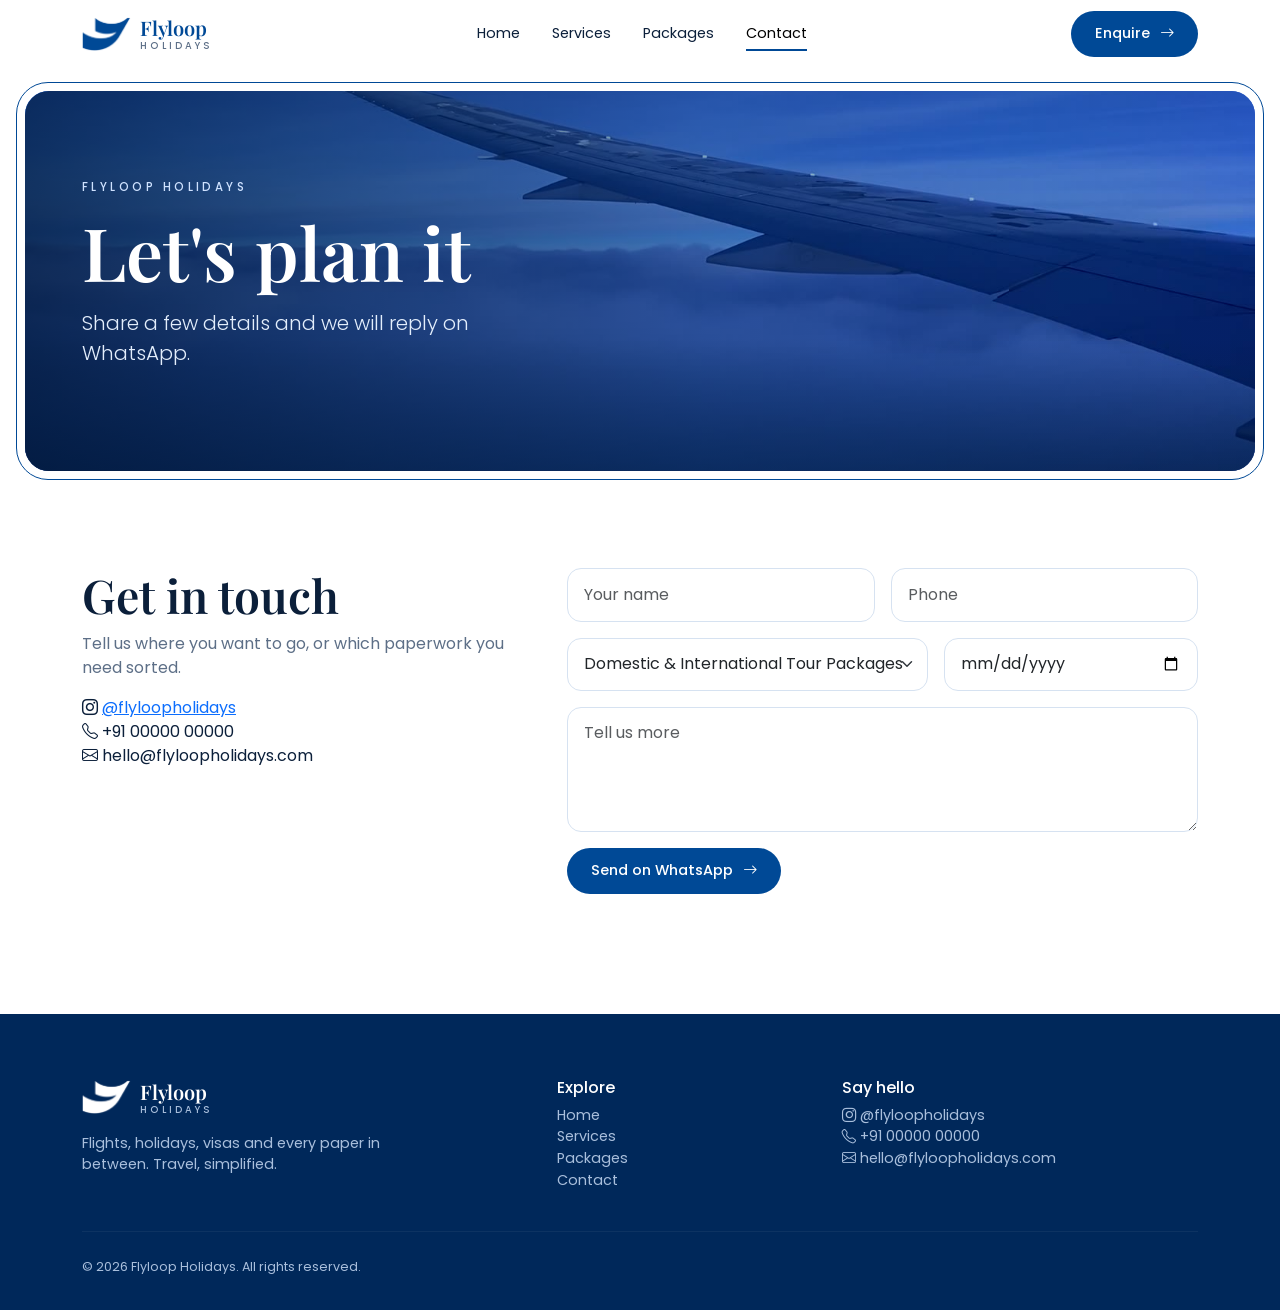
==== contact.html @ 3158947c "first commit" ====
<!DOCTYPE html><html lang="en"><head><meta charset="utf-8"><meta name="viewport" content="width=device-width,initial-scale=1">
<title>Let's plan it | Flyloop Holidays</title><meta name="description" content="Flyloop Holidays: tour packages, flights, visas, cruises, passport and attestation services.">
<link rel="icon" href="images/favicon.png">
<link href="https://cdn.jsdelivr.net/npm/bootstrap@5.3.3/dist/css/bootstrap.min.css" rel="stylesheet">
<link href="https://cdn.jsdelivr.net/npm/bootstrap-icons@1.11.3/font/bootstrap-icons.min.css" rel="stylesheet">
<link href="https://fonts.googleapis.com/css2?family=Playfair+Display:ital,wght@0,500;0,600;1,500&family=Poppins:wght@300;400;500;600&display=swap" rel="stylesheet">
<link href="css/style.css" rel="stylesheet"></head><body>
<nav class="fl-nav navbar navbar-expand-lg"><div class="container"><a class="brand" href="index.html"><img src="images/logo-blue.png" alt="Flyloop logo"><span>Flyloop<small>Holidays</small></span></a>
<button class="navbar-toggler" data-bs-toggle="collapse" data-bs-target="#m"><span class="navbar-toggler-icon"></span></button>
<div class="collapse navbar-collapse" id="m"><ul class="navbar-nav mx-auto"><li class="nav-item"><a class="nav-link " href="index.html">Home</a></li><li class="nav-item"><a class="nav-link " href="services.html">Services</a></li><li class="nav-item"><a class="nav-link " href="packages.html">Packages</a></li><li class="nav-item"><a class="nav-link active" href="contact.html">Contact</a></li></ul><a class="pill" href="contact.html">Enquire <i class="bi bi-arrow-right"></i></a></div></div></nav><div class="frame"><header class="banner sm" style="--poster:url(../images/hero-poster.jpg)"><video autoplay muted loop playsinline preload="auto" poster="images/hero-poster.jpg"><source src="video/hero.mp4" type="video/mp4"></video><div class="shade"></div><div class="container content"><p class="eyebrow">Flyloop Holidays</p><h1>Let's plan it</h1><p class="lead">Share a few details and we will reply on WhatsApp.</p></div></header></div><section><div class="container"><div class="row g-4 g-lg-5"><div class="col-lg-5 rv"><h2 class="sec-t">Get in touch</h2><p class="sub">Tell us where you want to go, or which paperwork you need sorted.</p>
<p><i class="bi bi-instagram"></i> <a href="https://www.instagram.com/flyloopholidays" target="_blank">@flyloopholidays</a><br><i class="bi bi-telephone"></i> +91 00000 00000<br><i class="bi bi-envelope"></i> hello@flyloopholidays.com</p></div>
<div class="col-lg-7 rv"><form id="enq" class="row g-3"><div class="col-md-6"><input class="form-control" name="name" placeholder="Your name" required></div><div class="col-md-6"><input class="form-control" name="phone" placeholder="Phone" required></div>
<div class="col-md-7"><select class="form-select" name="service"><option>Domestic & International Tour Packages</option><option>Flight Tickets</option><option>Global Visa</option><option>UAE Visa</option><option>Group & Customized Packages</option><option>Cruise Booking</option><option>Passport Services</option><option>Bus Booking</option><option>Emigration Clearance</option><option>Certificate Attestation</option></select></div><div class="col-md-5"><input type="date" class="form-control" name="date"></div>
<div class="col-12"><textarea class="form-control" name="msg" rows="4" placeholder="Tell us more"></textarea></div><div class="col-12"><button class="pill" type="submit">Send on WhatsApp <i class="bi bi-arrow-right"></i></button></div></form></div></div></div></section><footer><div class="container"><div class="row g-4"><div class="col-lg-5"><a class="brand" href="index.html"><img src="images/logo-white.png" alt="Flyloop"><span>Flyloop<small style="color:#a9bfdc">Holidays</small></span></a>
<p class="mt-3" style="max-width:22rem">Flights, holidays, visas and every paper in between. Travel, simplified.</p></div>
<div class="col-12 col-md-6 col-lg-3"><h6 class="text-white">Explore</h6><p><a href="index.html">Home</a><br><a href="services.html">Services</a><br><a href="packages.html">Packages</a><br><a href="contact.html">Contact</a></p></div>
<div class="col-12 col-md-6 col-lg-4"><h6 class="text-white">Say hello</h6><p><a href="https://www.instagram.com/flyloopholidays" target="_blank"><i class="bi bi-instagram"></i> @flyloopholidays</a><br><i class="bi bi-telephone"></i> +91 00000 00000<br><i class="bi bi-envelope"></i> hello@flyloopholidays.com</p></div></div>
<hr style="border-color:#fff3" class="my-4"><small>© 2026 Flyloop Holidays. All rights reserved.</small></div></footer>
<script src="https://cdn.jsdelivr.net/npm/bootstrap@5.3.3/dist/js/bootstrap.bundle.min.js"></script>
<script src="https://cdn.jsdelivr.net/npm/jquery@3.7.1/dist/jquery.min.js"></script><script src="js/main.js"></script><script async src="https://www.instagram.com/embed.js"></script></body></html>
---- css/style.css ----
:root{--blue:#004996;--deep:#00285a;--sky:#eaf2fb;--line:#d6e2f1;--ink:#0b1f3a;--mut:#5d6f87;--r:20px}
*{scroll-behavior:smooth}body{font-family:'Poppins',sans-serif;color:var(--ink);background:#fff;overflow-x:hidden}
h1,h2,h3,h5,.serif{font-family:'Playfair Display',serif;font-weight:600}
.fl-nav{position:sticky;top:0;z-index:50;background:#fffffff2;backdrop-filter:blur(12px);padding:.7rem 0;transition:.3s}
.fl-nav.solid{box-shadow:0 6px 24px #00284a14}
.brand{display:flex;align-items:center;gap:.6rem;text-decoration:none;color:var(--blue);font:600 1.25rem 'Playfair Display'}
.brand img{height:34px}.brand small{display:block;font:500 .6rem 'Poppins';letter-spacing:.32em;text-transform:uppercase;color:var(--mut);margin-top:-2px}
.fl-nav .nav-link{color:var(--ink);font-size:.9rem;margin:0 .5rem;position:relative}
.fl-nav .nav-link:after{content:"";position:absolute;left:.5rem;right:.5rem;bottom:2px;height:2px;background:var(--blue);transform:scaleX(0);transition:.3s}
.fl-nav .nav-link:hover:after,.fl-nav .nav-link.active:after{transform:scaleX(1)}
.pill{display:inline-flex;align-items:center;gap:.6rem;background:var(--blue);color:#fff;border:0;border-radius:50px;padding:.75rem 1.5rem;font-weight:500;font-size:.9rem;text-decoration:none;transition:.3s}
.pill i{transition:.3s}.pill:hover{color:#fff;background:var(--deep);transform:translateY(-3px);box-shadow:0 12px 26px #00499655}.pill:hover i{transform:translateX(5px)}
.pill.white{background:#fff;color:var(--blue)}.pill.white:hover{color:var(--deep);background:#fff;box-shadow:0 12px 26px #0006}
.pill.ghost{background:transparent;border:1px solid #fff9;color:#fff}.pill.ghost:hover{background:#fff2;box-shadow:none}
/* framed banner: white page, thin blue line, video inside */
.frame{margin:.9rem 1rem 0;border:1.5px solid var(--blue);border-radius:32px;padding:8px}
.banner{position:relative;overflow:hidden;border-radius:24px;min-height:calc(100vh - 130px);min-height:max(560px,calc(100svh - 130px));display:flex;align-items:center;color:#fff;background:var(--deep) var(--poster) center/cover}
.banner.sm{min-height:380px}
.banner video{position:absolute;inset:0;width:100%;height:100%;object-fit:cover}
.shade{position:absolute;inset:0;background:linear-gradient(90deg,#00183ccc 0%,#00285a66 55%,#00285a22 100%),linear-gradient(0deg,#00183c99,transparent 35%)}
.banner .content{position:relative;z-index:2;width:100%;padding-top:3rem;padding-bottom:3rem}
.eyebrow{letter-spacing:.3em;font-size:.72rem;text-transform:uppercase;font-weight:500}.banner .eyebrow{color:#cfe2ff}
.banner h1{font-size:clamp(2.5rem,5.8vw,4.6rem);line-height:1.06;margin:.7rem 0 1.1rem}.banner h1 em{font-style:italic;color:#bcd8ff}
.banner p.lead{color:#e3eefc;max-width:30rem;font-weight:300}
.pass{background:#ffffffee;color:var(--ink);border-radius:22px;padding:1.4rem;position:relative;box-shadow:0 30px 60px #00183c66;animation:float 6s ease-in-out infinite}
@keyframes float{50%{transform:translateY(-10px)}}
.pass .top{display:flex;justify-content:space-between;align-items:center;font-size:.68rem;letter-spacing:.25em;text-transform:uppercase;color:var(--blue);font-weight:600}
.pass .top img{height:22px}
.route{display:flex;align-items:center;gap:.8rem;margin:1.2rem 0}.route b{font:600 1.5rem 'Playfair Display'}.route small{display:block;color:var(--mut);font-size:.7rem}
.route .path{flex:1;border-top:2px dashed #9db8dc;position:relative}.route .path i{position:absolute;left:50%;top:-12px;color:var(--blue);font-size:1.3rem;background:#fff;padding:0 .3rem;transform:translateX(-50%)}
.pass .row2{display:flex;justify-content:space-between;font-size:.78rem;color:var(--mut);border-top:1px dashed var(--line);padding-top:.9rem}.pass .row2 b{display:block;color:var(--ink);font-weight:500}
.bar{height:34px;margin:1rem 0;background:repeating-linear-gradient(90deg,var(--ink) 0 2px,transparent 2px 5px,var(--ink) 5px 6px,transparent 6px 10px)}
.strip{display:flex;overflow:hidden;white-space:nowrap;padding:1.2rem 0;color:var(--blue);font-weight:500;font-size:.9rem}
.strip div{display:flex;gap:3rem;animation:slide 32s linear infinite;padding-right:3rem;flex:none}.strip i{margin-right:.55rem}
@keyframes slide{to{transform:translateX(-100%)}}
section{padding:5.5rem 0}.sec-t{font-size:clamp(2rem,4vw,2.9rem)}.sub{color:var(--mut);max-width:34rem}.eyebrow.b{color:var(--blue)}
.ph{background-color:#0d4b7a;background-image:var(--img,none),var(--g,linear-gradient(135deg,#2b78c9,#00285a));background-position:var(--pos,50% 50%);background-size:cover;background-repeat:no-repeat;position:relative}
.dest{height:420px;border-radius:var(--r);overflow:hidden;color:#fff;display:flex;align-items:flex-end;padding:1.5rem;transition:.5s}
.dest:before{content:"";position:absolute;inset:0;background:linear-gradient(180deg,transparent 35%,#00183cdd)}
.dest:hover{transform:translateY(-10px);box-shadow:0 24px 50px #00284a40}.dest>div{position:relative}.dest h3{margin:0}.dest small{opacity:.85}
.ticket{background:#fff;border:1px solid var(--line);border-radius:18px;padding:1.7rem 1.5rem 1.2rem;height:100%;position:relative;transition:.4s;display:flex;flex-direction:column}
.ticket:before,.ticket:after{content:"";position:absolute;top:62%;width:18px;height:18px;border-radius:50%;background:#fff;border:1px solid var(--line)}
.ticket:before{left:-10px;border-left-color:transparent;border-top-color:transparent;transform:rotate(-45deg)}
.ticket:after{right:-10px;border-right-color:transparent;border-bottom-color:transparent;transform:rotate(-45deg)}
.ticket:hover{transform:translateY(-8px);border-color:var(--blue);box-shadow:0 22px 44px #00499620}
.ticket .ic{width:48px;height:48px;border-radius:14px;background:var(--sky);color:var(--blue);display:grid;place-items:center;font-size:1.4rem;margin-bottom:1.1rem;transition:.4s}
.ticket:hover .ic{background:var(--blue);color:#fff;transform:rotate(-8deg)}
.ticket h5{font-size:1.1rem}.ticket p{font-size:.86rem;color:var(--mut);flex:1}
.ticket .f{border-top:1px dashed var(--line);padding-top:.9rem;display:flex;justify-content:space-between;font-size:.75rem;color:var(--mut);letter-spacing:.12em}.ticket .f a{color:var(--blue);text-decoration:none;font-weight:600;letter-spacing:0}
.steps{background:var(--sky);border-radius:32px;padding:4rem 1rem;position:relative}
.steps svg{position:absolute;left:8%;right:8%;top:5.4rem;width:84%;height:60px;overflow:visible}
.steps path{fill:none;stroke:var(--blue);stroke-width:2;stroke-dasharray:6 8;opacity:.6}
.step .n{width:64px;height:64px;border-radius:50%;background:#fff;border:1.5px solid var(--blue);color:var(--blue);display:grid;place-items:center;font:600 1.3rem 'Playfair Display';margin:0 auto 1rem;position:relative;z-index:1}
.pk{background:#fff;border:1px solid var(--line);border-radius:var(--r);overflow:hidden;transition:.4s;height:100%}.pk:hover{transform:translateY(-8px);box-shadow:0 22px 44px #00499626}
.pk .ph{height:210px}.pk .tag{position:absolute;top:1rem;left:1rem;background:#fff;color:var(--blue);border-radius:30px;font-size:.7rem;font-weight:600;padding:.25rem .8rem}
.pk .b{padding:1.3rem}.pk h5{margin:0}.pk small{color:var(--mut)}
.filters .f{background:#fff;border:1px solid var(--line);border-radius:30px;padding:.5rem 1.3rem;margin:0 .25rem .5rem;font-size:.88rem;transition:.3s}.filters .f.on,.filters .f:hover{background:var(--blue);color:#fff;border-color:var(--blue)}
.cta{background:var(--blue);color:#fff;border-radius:32px;padding:4rem 2rem;text-align:center;position:relative;overflow:hidden}
.cta img{position:absolute;right:-60px;bottom:-90px;width:380px;opacity:.1}
.form-control,.form-select{border-radius:14px;padding:.85rem 1rem;border:1px solid var(--line)}.form-control:focus,.form-select:focus{box-shadow:0 0 0 .2rem #00499626;border-color:var(--blue)}
footer{background:var(--deep);color:#a9bfdc;padding:4rem 0 2rem;font-size:.9rem;margin-top:2rem}footer a{color:#a9bfdc;text-decoration:none}footer a:hover{color:#fff}footer .brand{color:#fff}
.rv{opacity:0;transform:translateY(34px);transition:1s cubic-bezier(.2,.7,.2,1)}.rv.in{opacity:1;transform:none}
@media(max-width:991px){.frame{margin:.6rem;border-radius:24px;padding:6px}.banner{border-radius:18px}.pass{margin-top:2rem}.steps svg{display:none}}
@media(prefers-reduced-motion:reduce){*{animation:none!important}.rv{opacity:1;transform:none}}
.btn-row{display:flex;flex-wrap:wrap;gap:.7rem}
.reel-wrap{max-width:430px;margin:0 auto;padding:10px;border:1.5px solid var(--blue);border-radius:30px;background:#fff;position:relative}
.reel-slide{display:flex;justify-content:center;align-items:center;min-height:520px;border-radius:22px;overflow:hidden;background:var(--sky)}
.follow{text-align:center;padding:2rem}.follow img{height:70px;margin-bottom:1rem}.follow p{color:var(--mut)}
.reel-wrap .carousel-control-prev,.reel-wrap .carousel-control-next{width:44px;height:44px;top:50%;bottom:auto;transform:translateY(-50%);background:var(--blue);color:#fff;border-radius:50%;opacity:1;margin:0 -16px;transition:.3s}
.reel-wrap .carousel-control-prev:hover,.reel-wrap .carousel-control-next:hover{background:var(--deep)}

@media(max-width:991px){
 .banner{min-height:max(460px,72svh);align-items:flex-end}.banner.sm{min-height:300px}
 .banner .content{padding:5rem 0 2rem}.banner h1{font-size:2.3rem;margin:.5rem 0 .8rem}.banner h1 br{display:none}
 .banner p.lead{font-size:.92rem;margin-bottom:1.2rem!important}.banner .eyebrow{font-size:.62rem;letter-spacing:.2em}
 .btn-row .pill{padding:.65rem 1.2rem;font-size:.85rem}.shade{background:linear-gradient(0deg,#00183ce6 0%,#00285a88 55%,#00285a44 100%)}
 section{padding:3.5rem 0}.dest{height:300px}.cta{padding:3rem 1.2rem}.reel-wrap{max-width:100%}.reel-wrap .carousel-control-prev{margin-left:-6px}.reel-wrap .carousel-control-next{margin-right:-6px}
}
@media(max-width:400px){.btn-row .pill{width:100%;justify-content:center}}

@media(max-width:991px){
 .frame{margin:.5rem;padding:5px;border-radius:22px}.banner{border-radius:17px;min-height:max(440px,74svh);align-items:flex-end}
 .banner .content{padding:4rem 1.25rem 1.4rem}.banner .row{--bs-gutter-y:0}
 .banner h1{font-size:clamp(1.9rem,8.4vw,2.5rem);line-height:1.1;margin:.4rem 0 .6rem}
 .banner p.lead{font-size:.9rem;line-height:1.55;margin-bottom:1rem!important;display:-webkit-box;-webkit-line-clamp:3;-webkit-box-orient:vertical;overflow:hidden}
 .banner .eyebrow{font-size:.6rem;letter-spacing:.18em;white-space:nowrap}
 .banner .btn-row{width:100%}.banner .btn-row .pill{flex:1;justify-content:center;white-space:nowrap}
 .banner.sm{min-height:250px}.banner.sm .content{padding:3.5rem 1.25rem 1.4rem}.banner.sm h1{font-size:1.9rem}
 .dest{height:340px}.pk .ph{height:190px}
}
html{overflow-x:clip}footer{overflow-wrap:anywhere}
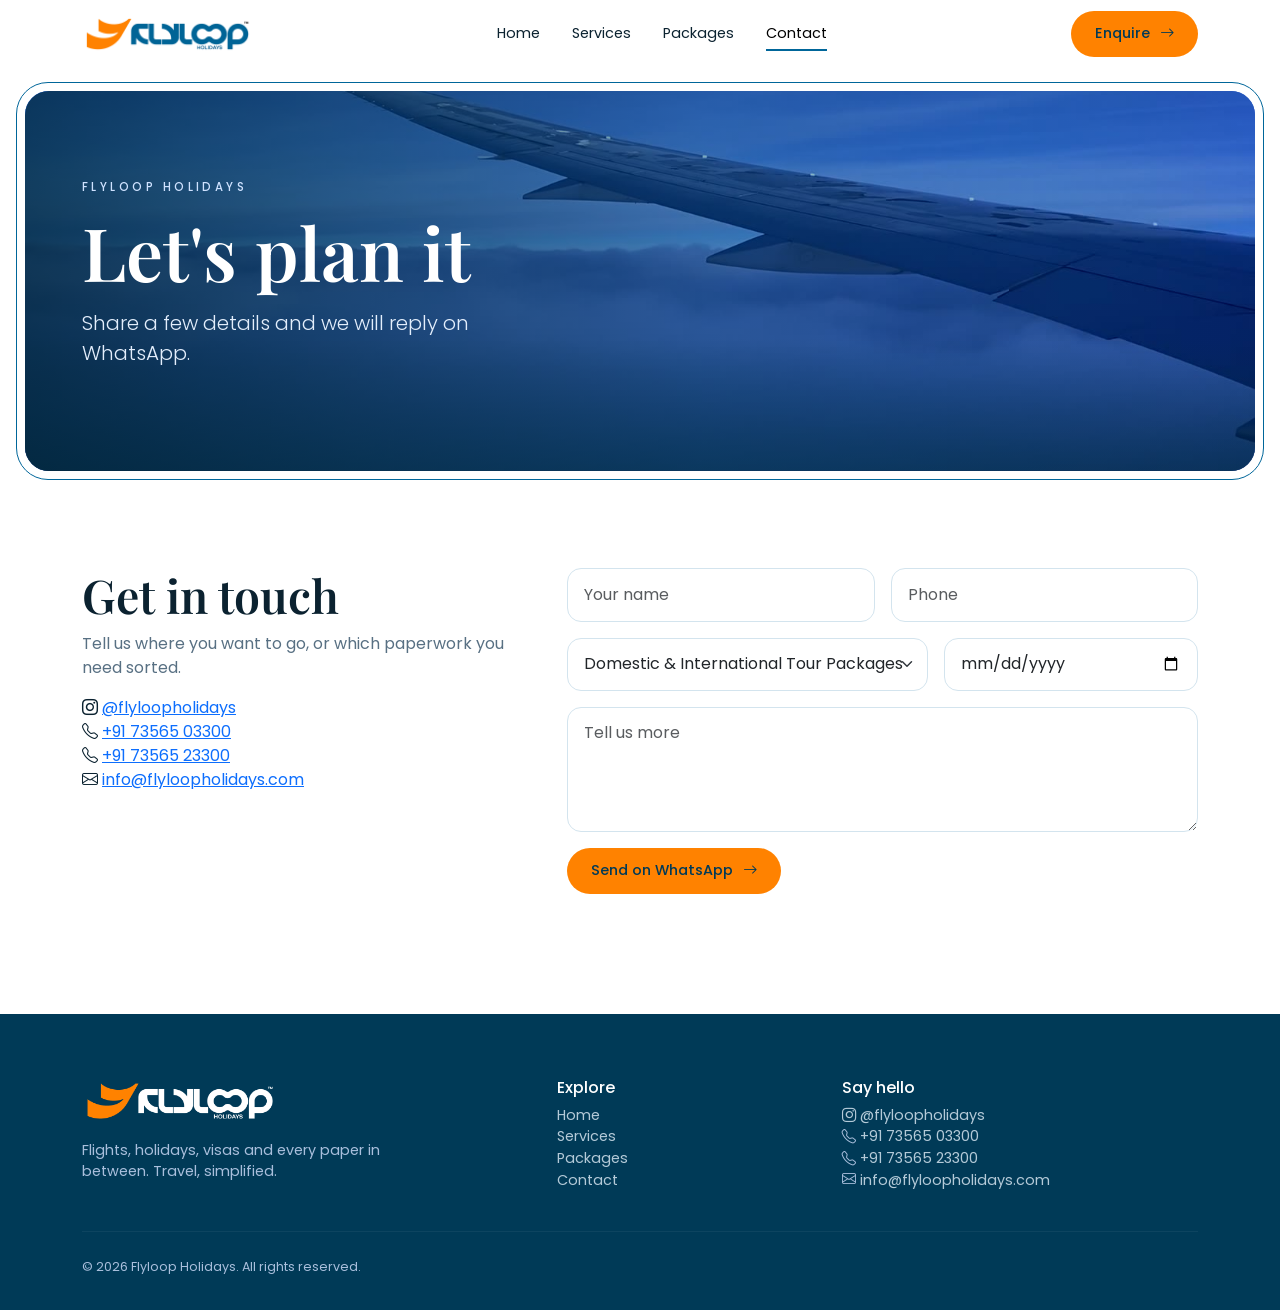
==== commit e8628899: "up" ====
--- a/contact.html
+++ b/contact.html
@@ -1,20 +1,118 @@
-<!DOCTYPE html><html lang="en"><head><meta charset="utf-8"><meta name="viewport" content="width=device-width,initial-scale=1">
-<title>Let's plan it | Flyloop Holidays</title><meta name="description" content="Flyloop Holidays: tour packages, flights, visas, cruises, passport and attestation services.">
-<link rel="icon" href="images/favicon.png">
-<link href="https://cdn.jsdelivr.net/npm/bootstrap@5.3.3/dist/css/bootstrap.min.css" rel="stylesheet">
-<link href="https://cdn.jsdelivr.net/npm/bootstrap-icons@1.11.3/font/bootstrap-icons.min.css" rel="stylesheet">
-<link href="https://fonts.googleapis.com/css2?family=Playfair+Display:ital,wght@0,500;0,600;1,500&family=Poppins:wght@300;400;500;600&display=swap" rel="stylesheet">
-<link href="css/style.css" rel="stylesheet"></head><body>
-<nav class="fl-nav navbar navbar-expand-lg"><div class="container"><a class="brand" href="index.html"><img src="images/logo-blue.png" alt="Flyloop logo"><span>Flyloop<small>Holidays</small></span></a>
-<button class="navbar-toggler" data-bs-toggle="collapse" data-bs-target="#m"><span class="navbar-toggler-icon"></span></button>
-<div class="collapse navbar-collapse" id="m"><ul class="navbar-nav mx-auto"><li class="nav-item"><a class="nav-link " href="index.html">Home</a></li><li class="nav-item"><a class="nav-link " href="services.html">Services</a></li><li class="nav-item"><a class="nav-link " href="packages.html">Packages</a></li><li class="nav-item"><a class="nav-link active" href="contact.html">Contact</a></li></ul><a class="pill" href="contact.html">Enquire <i class="bi bi-arrow-right"></i></a></div></div></nav><div class="frame"><header class="banner sm" style="--poster:url(../images/hero-poster.jpg)"><video autoplay muted loop playsinline preload="auto" poster="images/hero-poster.jpg"><source src="video/hero.mp4" type="video/mp4"></video><div class="shade"></div><div class="container content"><p class="eyebrow">Flyloop Holidays</p><h1>Let's plan it</h1><p class="lead">Share a few details and we will reply on WhatsApp.</p></div></header></div><section><div class="container"><div class="row g-4 g-lg-5"><div class="col-lg-5 rv"><h2 class="sec-t">Get in touch</h2><p class="sub">Tell us where you want to go, or which paperwork you need sorted.</p>
-<p><i class="bi bi-instagram"></i> <a href="https://www.instagram.com/flyloopholidays" target="_blank">@flyloopholidays</a><br><i class="bi bi-telephone"></i> +91 00000 00000<br><i class="bi bi-envelope"></i> hello@flyloopholidays.com</p></div>
-<div class="col-lg-7 rv"><form id="enq" class="row g-3"><div class="col-md-6"><input class="form-control" name="name" placeholder="Your name" required></div><div class="col-md-6"><input class="form-control" name="phone" placeholder="Phone" required></div>
-<div class="col-md-7"><select class="form-select" name="service"><option>Domestic & International Tour Packages</option><option>Flight Tickets</option><option>Global Visa</option><option>UAE Visa</option><option>Group & Customized Packages</option><option>Cruise Booking</option><option>Passport Services</option><option>Bus Booking</option><option>Emigration Clearance</option><option>Certificate Attestation</option></select></div><div class="col-md-5"><input type="date" class="form-control" name="date"></div>
-<div class="col-12"><textarea class="form-control" name="msg" rows="4" placeholder="Tell us more"></textarea></div><div class="col-12"><button class="pill" type="submit">Send on WhatsApp <i class="bi bi-arrow-right"></i></button></div></form></div></div></div></section><footer><div class="container"><div class="row g-4"><div class="col-lg-5"><a class="brand" href="index.html"><img src="images/logo-white.png" alt="Flyloop"><span>Flyloop<small style="color:#a9bfdc">Holidays</small></span></a>
-<p class="mt-3" style="max-width:22rem">Flights, holidays, visas and every paper in between. Travel, simplified.</p></div>
-<div class="col-12 col-md-6 col-lg-3"><h6 class="text-white">Explore</h6><p><a href="index.html">Home</a><br><a href="services.html">Services</a><br><a href="packages.html">Packages</a><br><a href="contact.html">Contact</a></p></div>
-<div class="col-12 col-md-6 col-lg-4"><h6 class="text-white">Say hello</h6><p><a href="https://www.instagram.com/flyloopholidays" target="_blank"><i class="bi bi-instagram"></i> @flyloopholidays</a><br><i class="bi bi-telephone"></i> +91 00000 00000<br><i class="bi bi-envelope"></i> hello@flyloopholidays.com</p></div></div>
-<hr style="border-color:#fff3" class="my-4"><small>© 2026 Flyloop Holidays. All rights reserved.</small></div></footer>
-<script src="https://cdn.jsdelivr.net/npm/bootstrap@5.3.3/dist/js/bootstrap.bundle.min.js"></script>
-<script src="https://cdn.jsdelivr.net/npm/jquery@3.7.1/dist/jquery.min.js"></script><script src="js/main.js"></script><script async src="https://www.instagram.com/embed.js"></script></body></html>+<!DOCTYPE html>
+<html lang="en">
+
+<head>
+    <meta charset="utf-8">
+    <meta name="viewport" content="width=device-width,initial-scale=1">
+    <title>Let's plan it | Flyloop Holidays</title>
+    <meta name="description"
+        content="Flyloop Holidays: tour packages, flights, visas, cruises, passport and attestation services.">
+    <link rel="icon" href="images/favicon.png">
+    <link href="https://cdn.jsdelivr.net/npm/bootstrap@5.3.3/dist/css/bootstrap.min.css" rel="stylesheet">
+    <link href="https://cdn.jsdelivr.net/npm/bootstrap-icons@1.11.3/font/bootstrap-icons.min.css" rel="stylesheet">
+    <link
+        href="https://fonts.googleapis.com/css2?family=Playfair+Display:ital,wght@0,500;0,600;1,500&family=Poppins:wght@300;400;500;600&display=swap"
+        rel="stylesheet">
+    <link href="css/style.css" rel="stylesheet">
+</head>
+
+<body>
+    <nav class="fl-nav navbar navbar-expand-lg">
+        <div class="container"><a class="brand" href="index.html"><img src="images/logo.png" alt="Flyloop Holidays"></a>
+            <button class="navbar-toggler" data-bs-toggle="collapse" data-bs-target="#m"><span
+                    class="navbar-toggler-icon"></span></button>
+            <div class="collapse navbar-collapse" id="m">
+                <ul class="navbar-nav mx-auto">
+                    <li class="nav-item"><a class="nav-link " href="index.html">Home</a></li>
+                    <li class="nav-item"><a class="nav-link " href="services.html">Services</a></li>
+                    <li class="nav-item"><a class="nav-link " href="packages.html">Packages</a></li>
+                    <li class="nav-item"><a class="nav-link active" href="contact.html">Contact</a></li>
+                </ul><a class="pill" href="contact.html">Enquire <i class="bi bi-arrow-right"></i></a>
+            </div>
+        </div>
+    </nav>
+    <div class="frame">
+        <header class="banner sm" style="--poster:url(../images/hero-poster.jpg)"><video autoplay muted loop playsinline
+                preload="auto" poster="images/hero-poster.jpg">
+                <source src="video/hero.mp4" type="video/mp4">
+            </video>
+            <div class="shade"></div>
+            <div class="container content">
+                <p class="eyebrow">Flyloop Holidays</p>
+                <h1>Let's plan it</h1>
+                <p class="lead">Share a few details and we will reply on WhatsApp.</p>
+            </div>
+        </header>
+    </div>
+    <section>
+        <div class="container">
+            <div class="row g-4 g-lg-5">
+                <div class="col-lg-5 rv">
+                    <h2 class="sec-t">Get in touch</h2>
+                    <p class="sub">Tell us where you want to go, or which paperwork you need sorted.</p>
+                    <p><i class="bi bi-instagram"></i> <a href="https://www.instagram.com/flyloopholidays"
+                            target="_blank">@flyloopholidays</a><br><i class="bi bi-telephone"></i> <a
+                            href="tel:+917356503300">+91 73565 03300</a><br><i class="bi bi-telephone"></i> <a
+                            href="tel:+917356523300">+91 73565 23300</a><br><i class="bi bi-envelope"></i> <a
+                            href="mailto:info@flyloopholidays.com">info@flyloopholidays.com</a></p>
+                </div>
+                <div class="col-lg-7 rv">
+                    <form id="enq" class="row g-3">
+                        <div class="col-md-6"><input class="form-control" name="name" placeholder="Your name" required>
+                        </div>
+                        <div class="col-md-6"><input class="form-control" name="phone" placeholder="Phone" required>
+                        </div>
+                        <div class="col-md-7"><select class="form-select" name="service">
+                                <option>Domestic & International Tour Packages</option>
+                                <option>Flight Tickets</option>
+                                <option>Global Visa</option>
+                                <option>UAE Visa</option>
+                                <option>Group & Customized Packages</option>
+                                <option>Cruise Booking</option>
+                                <option>Passport Services</option>
+                                <option>Bus Booking</option>
+                                <option>Emigration Clearance</option>
+                                <option>Certificate Attestation</option>
+                            </select></div>
+                        <div class="col-md-5"><input type="date" class="form-control" name="date"></div>
+                        <div class="col-12"><textarea class="form-control" name="msg" rows="4"
+                                placeholder="Tell us more"></textarea></div>
+                        <div class="col-12"><button class="pill" type="submit">Send on WhatsApp <i
+                                    class="bi bi-arrow-right"></i></button></div>
+                    </form>
+                </div>
+            </div>
+        </div>
+    </section>
+    <footer>
+        <div class="container">
+            <div class="row g-4">
+                <div class="col-lg-5"><a class="brand" href="index.html"><img src="images/logo-light.png"
+                            alt="Flyloop Holidays"></a>
+                    <p class="mt-3" style="max-width:22rem">Flights, holidays, visas and every paper in between. Travel,
+                        simplified.</p>
+                </div>
+                <div class="col-12 col-md-6 col-lg-3">
+                    <h6 class="text-white">Explore</h6>
+                    <p><a href="index.html">Home</a><br><a href="services.html">Services</a><br><a
+                            href="packages.html">Packages</a><br><a href="contact.html">Contact</a></p>
+                </div>
+                <div class="col-12 col-md-6 col-lg-4">
+                    <h6 class="text-white">Say hello</h6>
+                    <p><a href="https://www.instagram.com/flyloopholidays" target="_blank"><i
+                                class="bi bi-instagram"></i> @flyloopholidays</a><br><i class="bi bi-telephone"></i> <a
+                            href="tel:+917356503300">+91 73565 03300</a><br><i class="bi bi-telephone"></i> <a
+                            href="tel:+917356523300">+91 73565 23300</a><br><i class="bi bi-envelope"></i> <a
+                            href="mailto:info@flyloopholidays.com">info@flyloopholidays.com</a></p>
+                </div>
+            </div>
+            <hr style="border-color:#fff3" class="my-4"><small>© 2026 Flyloop Holidays. All rights reserved.</small>
+        </div>
+    </footer>
+    <script src="https://cdn.jsdelivr.net/npm/bootstrap@5.3.3/dist/js/bootstrap.bundle.min.js"></script>
+    <script src="https://cdn.jsdelivr.net/npm/jquery@3.7.1/dist/jquery.min.js"></script>
+    <script src="js/main.js"></script>
+    <script async src="https://www.instagram.com/embed.js"></script>
+</body>
+
+</html>
--- a/css/style.css
+++ b/css/style.css
@@ -1,28 +1,28 @@
-:root{--blue:#004996;--deep:#00285a;--sky:#eaf2fb;--line:#d6e2f1;--ink:#0b1f3a;--mut:#5d6f87;--r:20px}
+:root{--blue:#00669a;--deep:#003a57;--orange:#ff8200;--sky:#e9f3f9;--line:#d3e4ee;--ink:#0b2230;--mut:#587083;--r:20px}
 *{scroll-behavior:smooth}body{font-family:'Poppins',sans-serif;color:var(--ink);background:#fff;overflow-x:hidden}
 h1,h2,h3,h5,.serif{font-family:'Playfair Display',serif;font-weight:600}
 .fl-nav{position:sticky;top:0;z-index:50;background:#fffffff2;backdrop-filter:blur(12px);padding:.7rem 0;transition:.3s}
 .fl-nav.solid{box-shadow:0 6px 24px #00284a14}
 .brand{display:flex;align-items:center;gap:.6rem;text-decoration:none;color:var(--blue);font:600 1.25rem 'Playfair Display'}
-.brand img{height:34px}.brand small{display:block;font:500 .6rem 'Poppins';letter-spacing:.32em;text-transform:uppercase;color:var(--mut);margin-top:-2px}
+.brand img{height:40px;width:auto}.brand small{display:block;font:500 .6rem 'Poppins';letter-spacing:.32em;text-transform:uppercase;color:var(--mut);margin-top:-2px}
 .fl-nav .nav-link{color:var(--ink);font-size:.9rem;margin:0 .5rem;position:relative}
 .fl-nav .nav-link:after{content:"";position:absolute;left:.5rem;right:.5rem;bottom:2px;height:2px;background:var(--blue);transform:scaleX(0);transition:.3s}
 .fl-nav .nav-link:hover:after,.fl-nav .nav-link.active:after{transform:scaleX(1)}
-.pill{display:inline-flex;align-items:center;gap:.6rem;background:var(--blue);color:#fff;border:0;border-radius:50px;padding:.75rem 1.5rem;font-weight:500;font-size:.9rem;text-decoration:none;transition:.3s}
-.pill i{transition:.3s}.pill:hover{color:#fff;background:var(--deep);transform:translateY(-3px);box-shadow:0 12px 26px #00499655}.pill:hover i{transform:translateX(5px)}
-.pill.white{background:#fff;color:var(--blue)}.pill.white:hover{color:var(--deep);background:#fff;box-shadow:0 12px 26px #0006}
+.pill{display:inline-flex;align-items:center;gap:.6rem;background:var(--orange);color:var(--deep);border:0;border-radius:50px;padding:.75rem 1.5rem;font-weight:500;font-size:.9rem;text-decoration:none;transition:.3s}
+.pill i{transition:.3s}.pill:hover{color:var(--deep);background:#ff9a2e;transform:translateY(-3px);box-shadow:0 12px 26px #ff820055}.pill:hover i{transform:translateX(5px)}
+
 .pill.ghost{background:transparent;border:1px solid #fff9;color:#fff}.pill.ghost:hover{background:#fff2;box-shadow:none}
 /* framed banner: white page, thin blue line, video inside */
 .frame{margin:.9rem 1rem 0;border:1.5px solid var(--blue);border-radius:32px;padding:8px}
 .banner{position:relative;overflow:hidden;border-radius:24px;min-height:calc(100vh - 130px);min-height:max(560px,calc(100svh - 130px));display:flex;align-items:center;color:#fff;background:var(--deep) var(--poster) center/cover}
 .banner.sm{min-height:380px}
 .banner video{position:absolute;inset:0;width:100%;height:100%;object-fit:cover}
-.shade{position:absolute;inset:0;background:linear-gradient(90deg,#00183ccc 0%,#00285a66 55%,#00285a22 100%),linear-gradient(0deg,#00183c99,transparent 35%)}
+.shade{position:absolute;inset:0;background:linear-gradient(90deg,#00263acc 0%,#003a5766 55%,#003a5722 100%),linear-gradient(0deg,#00263a99,transparent 35%)}
 .banner .content{position:relative;z-index:2;width:100%;padding-top:3rem;padding-bottom:3rem}
 .eyebrow{letter-spacing:.3em;font-size:.72rem;text-transform:uppercase;font-weight:500}.banner .eyebrow{color:#cfe2ff}
 .banner h1{font-size:clamp(2.5rem,5.8vw,4.6rem);line-height:1.06;margin:.7rem 0 1.1rem}.banner h1 em{font-style:italic;color:#bcd8ff}
 .banner p.lead{color:#e3eefc;max-width:30rem;font-weight:300}
-.pass{background:#ffffffee;color:var(--ink);border-radius:22px;padding:1.4rem;position:relative;box-shadow:0 30px 60px #00183c66;animation:float 6s ease-in-out infinite}
+.pass{background:#ffffffee;color:var(--ink);border-radius:22px;padding:1.4rem;position:relative;box-shadow:0 30px 60px #00263a66;animation:float 6s ease-in-out infinite}
 @keyframes float{50%{transform:translateY(-10px)}}
 .pass .top{display:flex;justify-content:space-between;align-items:center;font-size:.68rem;letter-spacing:.25em;text-transform:uppercase;color:var(--blue);font-weight:600}
 .pass .top img{height:22px}
@@ -31,33 +31,33 @@
 .pass .row2{display:flex;justify-content:space-between;font-size:.78rem;color:var(--mut);border-top:1px dashed var(--line);padding-top:.9rem}.pass .row2 b{display:block;color:var(--ink);font-weight:500}
 .bar{height:34px;margin:1rem 0;background:repeating-linear-gradient(90deg,var(--ink) 0 2px,transparent 2px 5px,var(--ink) 5px 6px,transparent 6px 10px)}
 .strip{display:flex;overflow:hidden;white-space:nowrap;padding:1.2rem 0;color:var(--blue);font-weight:500;font-size:.9rem}
-.strip div{display:flex;gap:3rem;animation:slide 32s linear infinite;padding-right:3rem;flex:none}.strip i{margin-right:.55rem}
+.strip div{display:flex;gap:3rem;animation:slide 32s linear infinite;padding-right:3rem;flex:none}.strip i{margin-right:.55rem;color:var(--orange)}
 @keyframes slide{to{transform:translateX(-100%)}}
 section{padding:5.5rem 0}.sec-t{font-size:clamp(2rem,4vw,2.9rem)}.sub{color:var(--mut);max-width:34rem}.eyebrow.b{color:var(--blue)}
-.ph{background-color:#0d4b7a;background-image:var(--img,none),var(--g,linear-gradient(135deg,#2b78c9,#00285a));background-position:var(--pos,50% 50%);background-size:cover;background-repeat:no-repeat;position:relative}
+.ph{background-color:#0d4b7a;background-image:var(--img,none),var(--g,linear-gradient(135deg,#2b78c9,#003a57));background-position:var(--pos,50% 50%);background-size:cover;background-repeat:no-repeat;position:relative}
 .dest{height:420px;border-radius:var(--r);overflow:hidden;color:#fff;display:flex;align-items:flex-end;padding:1.5rem;transition:.5s}
-.dest:before{content:"";position:absolute;inset:0;background:linear-gradient(180deg,transparent 35%,#00183cdd)}
+.dest:before{content:"";position:absolute;inset:0;background:linear-gradient(180deg,transparent 35%,#00263add)}
 .dest:hover{transform:translateY(-10px);box-shadow:0 24px 50px #00284a40}.dest>div{position:relative}.dest h3{margin:0}.dest small{opacity:.85}
 .ticket{background:#fff;border:1px solid var(--line);border-radius:18px;padding:1.7rem 1.5rem 1.2rem;height:100%;position:relative;transition:.4s;display:flex;flex-direction:column}
 .ticket:before,.ticket:after{content:"";position:absolute;top:62%;width:18px;height:18px;border-radius:50%;background:#fff;border:1px solid var(--line)}
 .ticket:before{left:-10px;border-left-color:transparent;border-top-color:transparent;transform:rotate(-45deg)}
 .ticket:after{right:-10px;border-right-color:transparent;border-bottom-color:transparent;transform:rotate(-45deg)}
-.ticket:hover{transform:translateY(-8px);border-color:var(--blue);box-shadow:0 22px 44px #00499620}
+.ticket:hover{transform:translateY(-8px);border-color:var(--blue);box-shadow:0 22px 44px #00669a20}
 .ticket .ic{width:48px;height:48px;border-radius:14px;background:var(--sky);color:var(--blue);display:grid;place-items:center;font-size:1.4rem;margin-bottom:1.1rem;transition:.4s}
 .ticket:hover .ic{background:var(--blue);color:#fff;transform:rotate(-8deg)}
 .ticket h5{font-size:1.1rem}.ticket p{font-size:.86rem;color:var(--mut);flex:1}
 .ticket .f{border-top:1px dashed var(--line);padding-top:.9rem;display:flex;justify-content:space-between;font-size:.75rem;color:var(--mut);letter-spacing:.12em}.ticket .f a{color:var(--blue);text-decoration:none;font-weight:600;letter-spacing:0}
 .steps{background:var(--sky);border-radius:32px;padding:4rem 1rem;position:relative}
-.steps svg{position:absolute;left:8%;right:8%;top:5.4rem;width:84%;height:60px;overflow:visible}
+.srow{position:relative}.steps svg{position:absolute;left:16%;top:6px;width:68%;height:64px;overflow:visible;z-index:0}
 .steps path{fill:none;stroke:var(--blue);stroke-width:2;stroke-dasharray:6 8;opacity:.6}
 .step .n{width:64px;height:64px;border-radius:50%;background:#fff;border:1.5px solid var(--blue);color:var(--blue);display:grid;place-items:center;font:600 1.3rem 'Playfair Display';margin:0 auto 1rem;position:relative;z-index:1}
-.pk{background:#fff;border:1px solid var(--line);border-radius:var(--r);overflow:hidden;transition:.4s;height:100%}.pk:hover{transform:translateY(-8px);box-shadow:0 22px 44px #00499626}
+.pk{background:#fff;border:1px solid var(--line);border-radius:var(--r);overflow:hidden;transition:.4s;height:100%}.pk:hover{transform:translateY(-8px);box-shadow:0 22px 44px #00669a26}
 .pk .ph{height:210px}.pk .tag{position:absolute;top:1rem;left:1rem;background:#fff;color:var(--blue);border-radius:30px;font-size:.7rem;font-weight:600;padding:.25rem .8rem}
 .pk .b{padding:1.3rem}.pk h5{margin:0}.pk small{color:var(--mut)}
 .filters .f{background:#fff;border:1px solid var(--line);border-radius:30px;padding:.5rem 1.3rem;margin:0 .25rem .5rem;font-size:.88rem;transition:.3s}.filters .f.on,.filters .f:hover{background:var(--blue);color:#fff;border-color:var(--blue)}
 .cta{background:var(--blue);color:#fff;border-radius:32px;padding:4rem 2rem;text-align:center;position:relative;overflow:hidden}
 .cta img{position:absolute;right:-60px;bottom:-90px;width:380px;opacity:.1}
-.form-control,.form-select{border-radius:14px;padding:.85rem 1rem;border:1px solid var(--line)}.form-control:focus,.form-select:focus{box-shadow:0 0 0 .2rem #00499626;border-color:var(--blue)}
+.form-control,.form-select{border-radius:14px;padding:.85rem 1rem;border:1px solid var(--line)}.form-control:focus,.form-select:focus{box-shadow:0 0 0 .2rem #00669a26;border-color:var(--blue)}
 footer{background:var(--deep);color:#a9bfdc;padding:4rem 0 2rem;font-size:.9rem;margin-top:2rem}footer a{color:#a9bfdc;text-decoration:none}footer a:hover{color:#fff}footer .brand{color:#fff}
 .rv{opacity:0;transform:translateY(34px);transition:1s cubic-bezier(.2,.7,.2,1)}.rv.in{opacity:1;transform:none}
 @media(max-width:991px){.frame{margin:.6rem;border-radius:24px;padding:6px}.banner{border-radius:18px}.pass{margin-top:2rem}.steps svg{display:none}}
@@ -65,7 +65,7 @@
 .btn-row{display:flex;flex-wrap:wrap;gap:.7rem}
 .reel-wrap{max-width:430px;margin:0 auto;padding:10px;border:1.5px solid var(--blue);border-radius:30px;background:#fff;position:relative}
 .reel-slide{display:flex;justify-content:center;align-items:center;min-height:520px;border-radius:22px;overflow:hidden;background:var(--sky)}
-.follow{text-align:center;padding:2rem}.follow img{height:70px;margin-bottom:1rem}.follow p{color:var(--mut)}
+.follow{text-align:center;padding:2rem}.follow img{height:46px;margin-bottom:1.2rem}.follow p{color:var(--mut)}
 .reel-wrap .carousel-control-prev,.reel-wrap .carousel-control-next{width:44px;height:44px;top:50%;bottom:auto;transform:translateY(-50%);background:var(--blue);color:#fff;border-radius:50%;opacity:1;margin:0 -16px;transition:.3s}
 .reel-wrap .carousel-control-prev:hover,.reel-wrap .carousel-control-next:hover{background:var(--deep)}
 
@@ -73,7 +73,7 @@
  .banner{min-height:max(460px,72svh);align-items:flex-end}.banner.sm{min-height:300px}
  .banner .content{padding:5rem 0 2rem}.banner h1{font-size:2.3rem;margin:.5rem 0 .8rem}.banner h1 br{display:none}
  .banner p.lead{font-size:.92rem;margin-bottom:1.2rem!important}.banner .eyebrow{font-size:.62rem;letter-spacing:.2em}
- .btn-row .pill{padding:.65rem 1.2rem;font-size:.85rem}.shade{background:linear-gradient(0deg,#00183ce6 0%,#00285a88 55%,#00285a44 100%)}
+ .btn-row .pill{padding:.65rem 1.2rem;font-size:.85rem}.shade{background:linear-gradient(0deg,#00263ae6 0%,#003a5788 55%,#003a5744 100%)}
  section{padding:3.5rem 0}.dest{height:300px}.cta{padding:3rem 1.2rem}.reel-wrap{max-width:100%}.reel-wrap .carousel-control-prev{margin-left:-6px}.reel-wrap .carousel-control-next{margin-right:-6px}
 }
 @media(max-width:400px){.btn-row .pill{width:100%;justify-content:center}}
@@ -89,3 +89,17 @@
  .dest{height:340px}.pk .ph{height:190px}
 }
 html{overflow-x:clip}footer{overflow-wrap:anywhere}
+
+.tagline{display:flex;align-items:center;gap:.8rem;font:italic 500 clamp(1.05rem,2.2vw,1.5rem) 'Playfair Display',serif;color:var(--orange);margin:-.2rem 0 1rem}
+.tagline:before{content:"";width:34px;height:2px;background:var(--orange);flex:none}
+.dgrid{display:grid;grid-template-columns:repeat(6,1fr);gap:1.5rem}.dgrid>*{grid-column:span 2}.dgrid>*:nth-child(n+4){grid-column:span 3}
+.dgrid .dest{height:400px}
+.founders{background:var(--sky);padding:5rem 0;margin-top:1rem}
+.avatar{width:min(200px,100%);aspect-ratio:1;margin:0 auto 1.1rem;padding:6px;border:1.5px solid var(--blue);border-radius:50%;background:#fff;transition:.4s}
+.avatar img{width:100%;height:100%;object-fit:cover;border-radius:50%;display:block}
+.founder:hover .avatar{border-color:var(--orange);transform:translateY(-6px);box-shadow:0 18px 36px #00669a26}
+.founder h5{margin:0;font-size:1.15rem}.founder p{color:var(--blue);font-size:.82rem;font-weight:500;letter-spacing:.06em;margin:.2rem 0 0}
+footer .brand img{height:46px}footer a{color:#b4cad8}
+@media(max-width:991px){.dgrid{grid-template-columns:repeat(2,1fr)}.dgrid>*,.dgrid>*:nth-child(n+4){grid-column:auto}.dgrid>*:last-child{grid-column:1/-1}.dgrid .dest{height:300px}.brand img{height:34px}.founders{padding:3.5rem 0}}
+@media(max-width:575px){.dgrid{grid-template-columns:1fr}.dgrid .dest{height:250px}.banner:not(.sm) p.lead{display:none}.tagline{margin-bottom:1.1rem}.avatar{width:min(150px,100%)}}
+.step{position:relative;z-index:1}
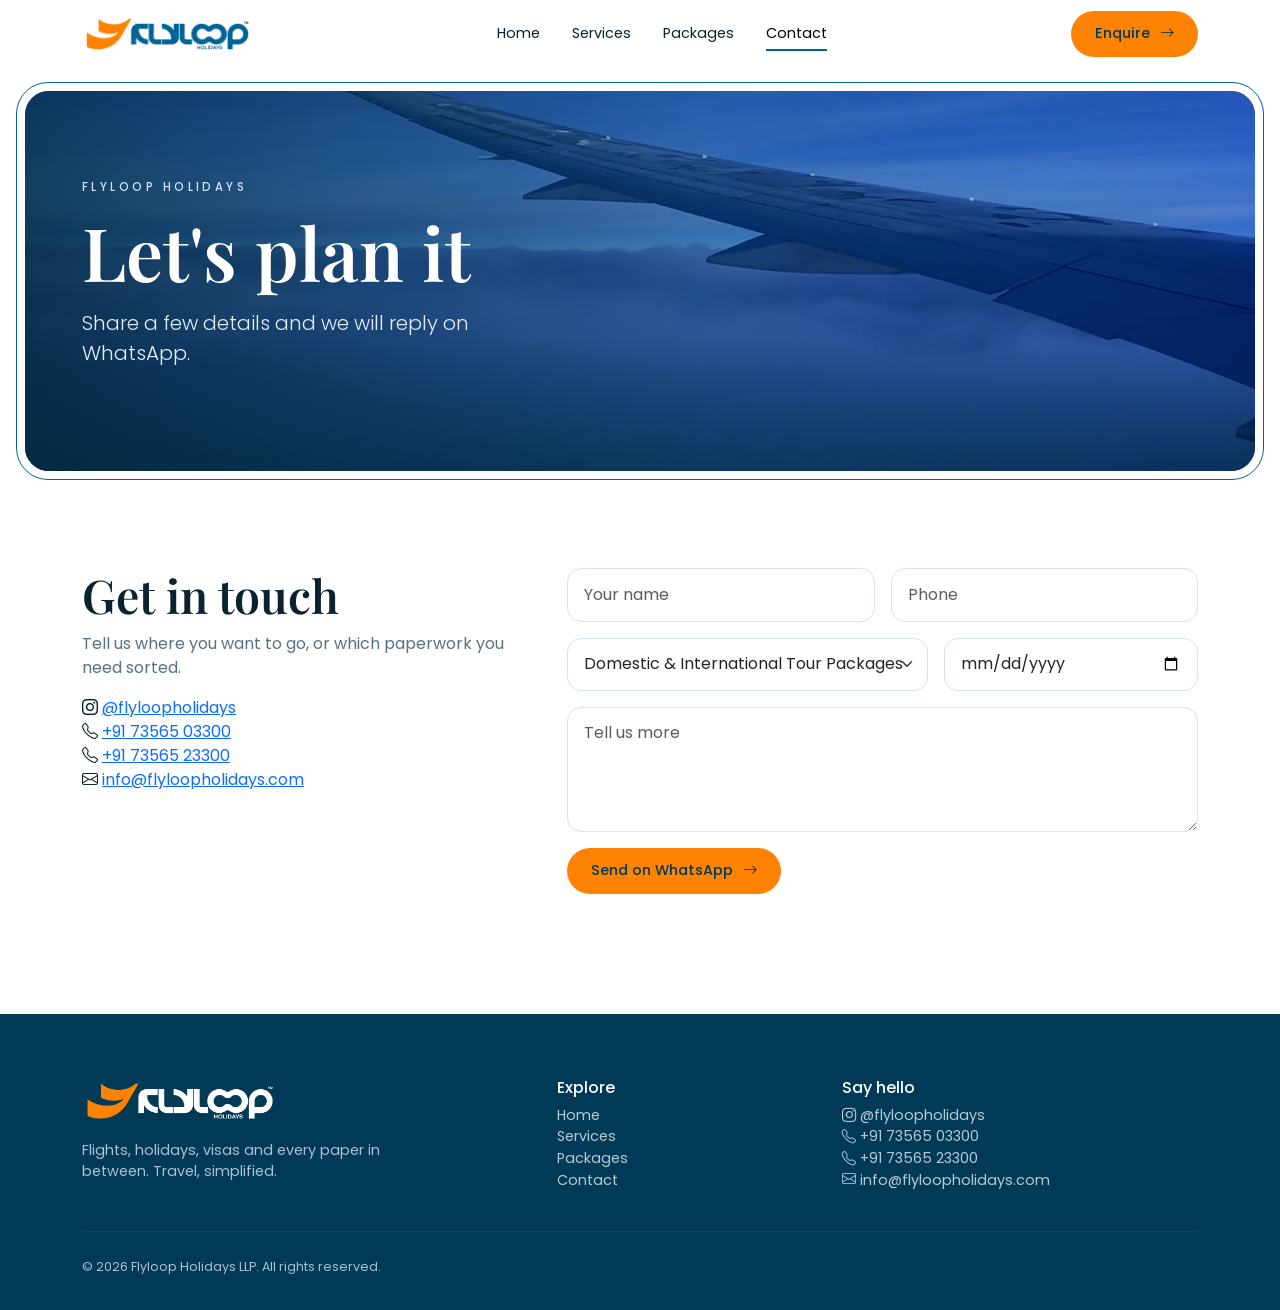
==== commit 58548688: "up" ====
--- a/contact.html
+++ b/contact.html
@@ -106,7 +106,7 @@
                             href="mailto:info@flyloopholidays.com">info@flyloopholidays.com</a></p>
                 </div>
             </div>
-            <hr style="border-color:#fff3" class="my-4"><small>© 2026 Flyloop Holidays. All rights reserved.</small>
+            <hr style="border-color:#fff3" class="my-4"><small>© 2026 Flyloop Holidays LLP. All rights reserved.</small>
         </div>
     </footer>
     <script src="https://cdn.jsdelivr.net/npm/bootstrap@5.3.3/dist/js/bootstrap.bundle.min.js"></script>
